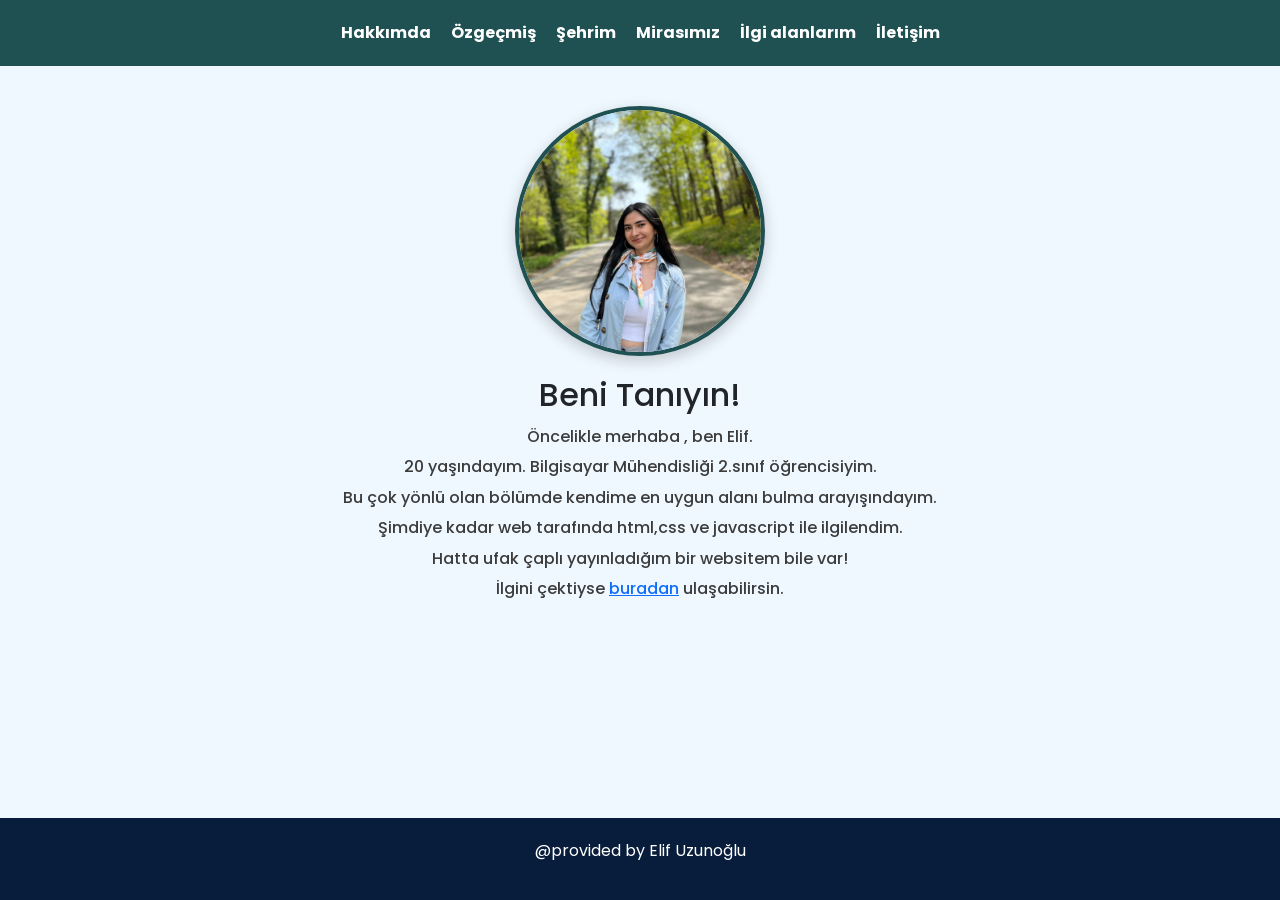
==== index.html @ 14cf0ed8 "Projenin ana teması oluşturuldu" ====
<!DOCTYPE html>
<html lang="tr">
    <head>
        <meta charset="utf-8">
        <meta name="viewport" content="width-device-width" initial-scale="1.0">
        <title> Kişisel Websitem</title>
        <link href="https://cdn.jsdelivr.net/npm/bootstrap@5.3.0/dist/css/bootstrap.min.css" rel="stylesheet">
        <link rel="stylesheet" href="style.css">
    </head>

    <body>
        <nav>
            <a href="#">Hakkımda</a>
            <a href="#">Özgeçmiş</a>
            <a href="#">Şehrim</a>
            <a href="#">Mirasımız</a>
            <a href="#">İlgi alanlarım</a>
            <a href="#">İletişim</a>
        </nav>
    
    <div class="container">
        <main>
            <div class="photo">
                <img src="profil.jpg" alt="Profil Fotoğrafı">
            </div>
            <h2> Beni Tanıyın! </h2>
            <p> Öncelikle merhaba , ben Elif. <br>
                20 yaşındayım.  Bilgisayar Mühendisliği 2.sınıf öğrencisiyim. <br>
                Bu çok yönlü olan bölümde kendime en uygun alanı bulma arayışındayım. <br>
                Şimdiye kadar web tarafında html,css ve javascript ile ilgilendim. <br>
                Hatta ufak çaplı yayınladığım bir websitem bile var! <br>İlgini çektiyse <a href="https://kalitekapi.com.tr" target="_blank">buradan</a> ulaşabilirsin.
            </p>
        </main>
    </div>
    
        <footer>
            <p>@provided by Elif Uzunoğlu</p>
        </footer>
    </body>
</html>
---- style.css ----
@import url('https://fonts.googleapis.com/css2?family=Poppins:wght@300;400;500;600&display=swap');
        
*{
                
    box-sizing: border-box;
    margin: 0;
    padding: 0;
}

html ,body{
    height: 100%;
}
            
body
{
    font-family: 'Poppins', sans-serif;
    background-color: aliceblue;
    line-height: 1.6;
    display: flex;
    flex-direction: column;
}

nav
{
    background-color: #1f5052;
    display: flex;
    justify-content: center;
    gap: 20px;
    padding: 20px;
}

nav a{
    color: #fff;
    text-decoration:none;
    font-weight: bold;
}

.container
{
    flex: 1;
    display: flex;
    gap: 20px;
    padding: 20px;
}
main
{
    text-align: center;
    padding: 20px;
    flex: 3;
    border-radius: 8px;
}
footer
{
    background-color: #081d3b;
    color: white;
    text-align: center;
    margin-top: 20px;
    padding: 20px;
}

.photo{
    display: flex;
    justify-content: center;
    margin-bottom: 20px;
}

.photo img{
    width: 250px;
    height: 250px;
    object-fit: cover;
    border-radius: 50%;
    border: 4px solid #1f5052;
    box-shadow: 0 5px 15px rgba(0,0,0,0.2);
    transition: all 0.3s ease;
}
.photo img:hover{
    transform: scale(1.1);
    box-shadow: 0 10px 25px rgba(0,0,0,0.8);
}

.container p{
    font-size: 16px;
    color: rgb(60,60,60);
    font-weight: 500;
    line-height: 1.9;
}
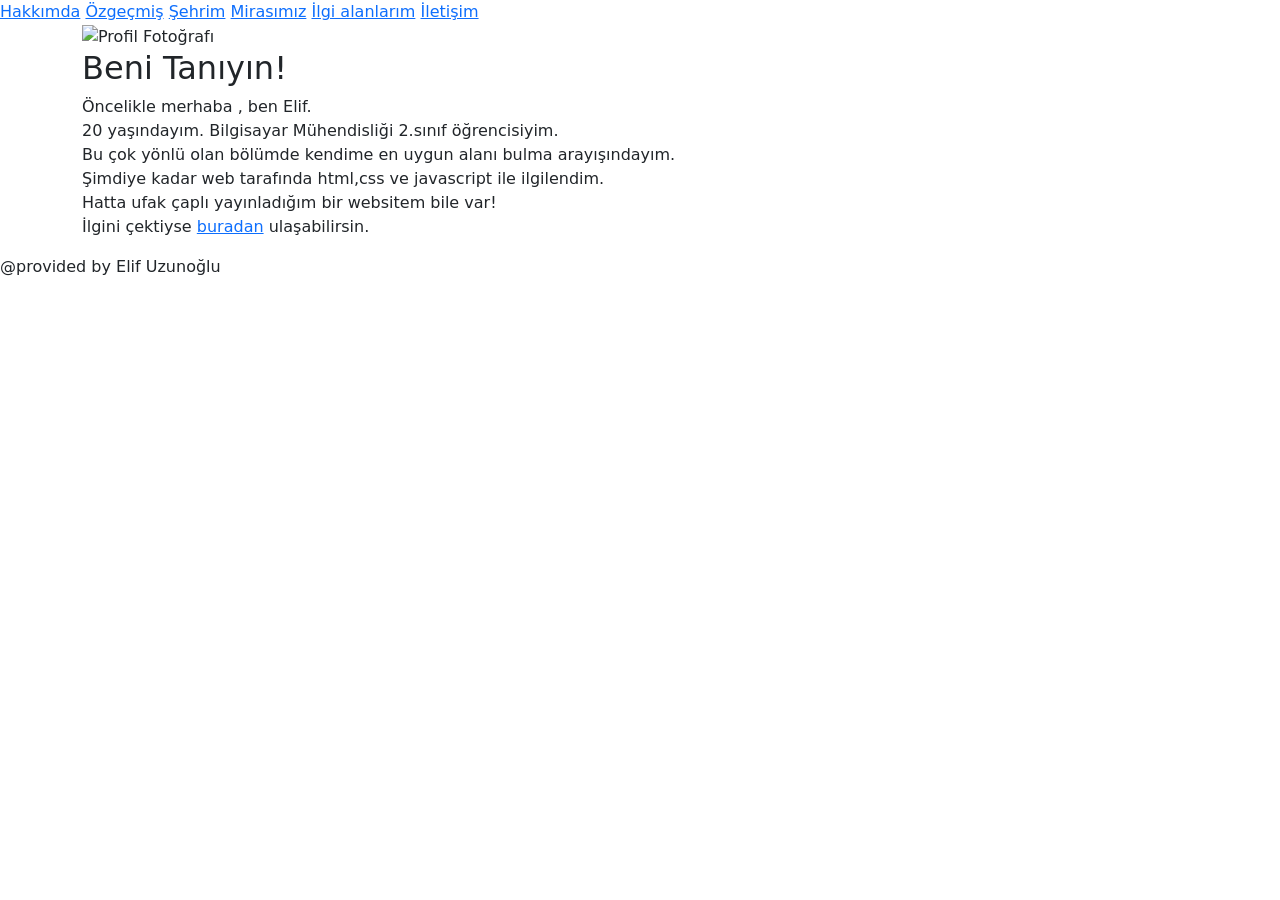
==== commit 376fd325: "Ana sayfa, CSS ve profil fotoğrafı eklendi" ====
--- a/index.html
+++ b/index.html
@@ -5,13 +5,13 @@
         <meta name="viewport" content="width-device-width" initial-scale="1.0">
         <title> Kişisel Websitem</title>
         <link href="https://cdn.jsdelivr.net/npm/bootstrap@5.3.0/dist/css/bootstrap.min.css" rel="stylesheet">
-        <link rel="stylesheet" href="style.css">
+        <link rel="stylesheet" href="css/style.css">
     </head>
 
     <body>
         <nav>
-            <a href="#">Hakkımda</a>
-            <a href="#">Özgeçmiş</a>
+            <a href="index.html">Hakkımda</a>
+            <a href="ozgecmis.html">Özgeçmiş</a>
             <a href="#">Şehrim</a>
             <a href="#">Mirasımız</a>
             <a href="#">İlgi alanlarım</a>
@@ -21,7 +21,7 @@
     <div class="container">
         <main>
             <div class="photo">
-                <img src="profil.jpg" alt="Profil Fotoğrafı">
+                <img src="img/profil.jpg" alt="Profil Fotoğrafı">
             </div>
             <h2> Beni Tanıyın! </h2>
             <p> Öncelikle merhaba , ben Elif. <br>
